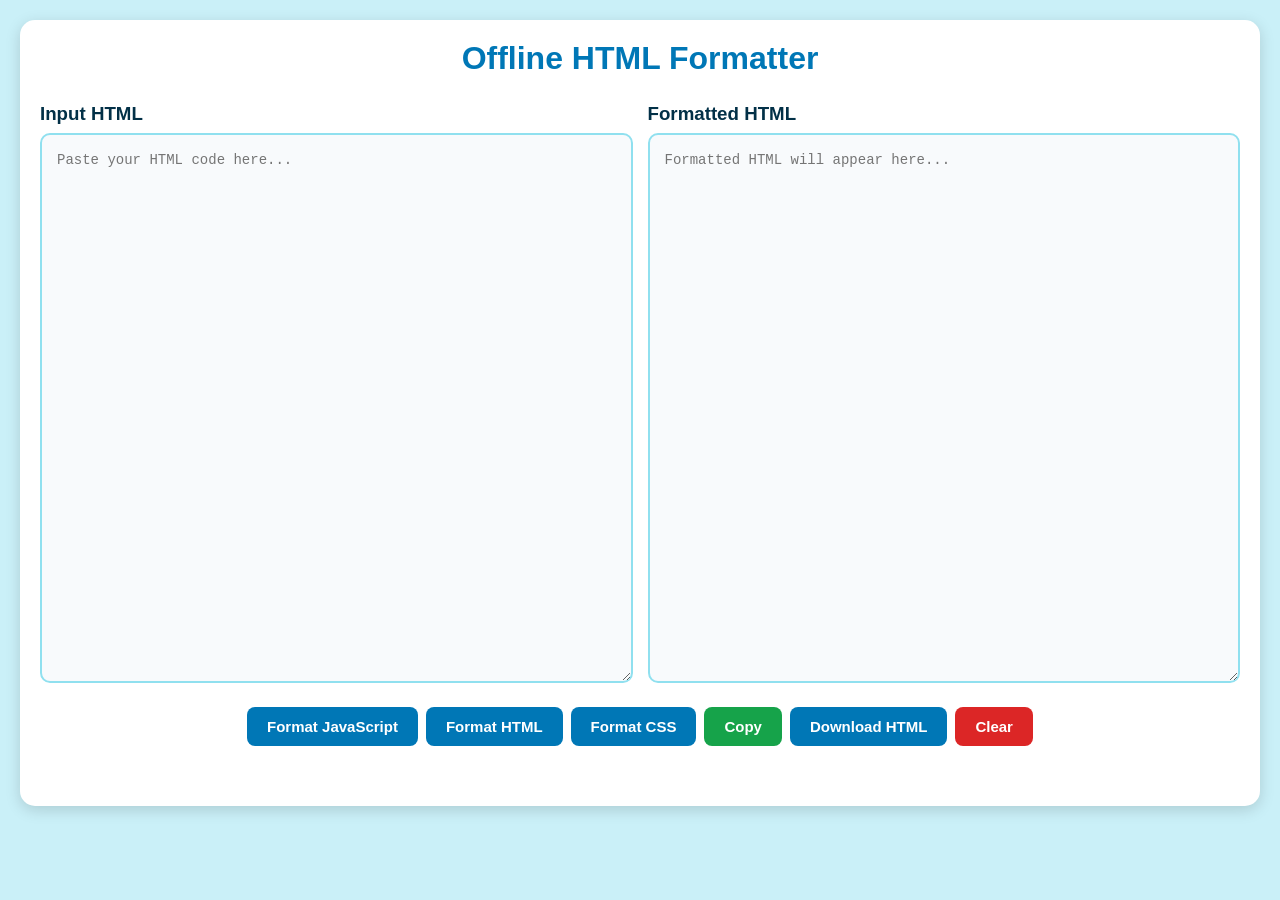
==== index.html @ 01a1a9c5 "Rename HTMLFormat_updated.html to index.html" ====
<!DOCTYPE html>
<html lang="en">
<head>
    <meta charset="UTF-8">
    <meta name="viewport"
          content="width=device-width, initial-scale=1.0">
    <title>Offline HTML Formatter</title>
    <style>
        * {
            box-sizing: border-box;
        }
        body {
            margin: 0;
            padding: 20px;
            font-family: "Segoe UI", Arial, sans-serif;
            background: #caf0f8;
            color: #023047;
        }
        .container {
            max-width: 1400px;
            margin: auto;
            background: white;
            padding: 20px;
            border-radius: 15px;
            box-shadow: 0 4px 15px rgba(0, 0, 0, 0.15);
        }
        h1 {
            margin-top: 0;
            text-align: center;
            color: #0077b6;
        }
        .editor-container {
            display: grid;
            grid-template-columns: 1fr 1fr;
            gap: 15px;
        }
        .editor-box h3 {
            margin: 5px 0 8px;
        }
        textarea {
            width: 100%;
            height: 550px;
            padding: 15px;
            resize: vertical;
            border: 2px solid #90e0ef;
            border-radius: 10px;
            outline: none;
            font-family: Consolas, "Courier New", monospace;
            font-size: 14px;
            line-height: 1.5;
            background: #f8fafc;
            color: #111827;
        }
        textarea:focus {
            border-color: #0077b6;
        }
        .buttons {
            display: flex;
            justify-content: center;
            flex-wrap: wrap;
            gap: 8px;
            margin-top: 20px;
        }
        button {
            padding: 11px 20px;
            border: none;
            border-radius: 8px;
            background: #0077b6;
            color: white;
            font-size: 15px;
            font-weight: 600;
            cursor: pointer;
        }
        button:hover {
            background: #023e8a;
        }
        .copy-btn {
            background: #16a34a;
        }
        .copy-btn:hover {
            background: #15803d;
        }
        .clear-btn {
            background: #dc2626;
        }
        .clear-btn:hover {
            background: #b91c1c;
        }
        #message {
            min-height: 25px;
            margin-top: 15px;
            text-align: center;
            font-weight: 600;
        }
        @media screen and (max-width: 767px) {
            body {
                padding: 10px;
            }
            .container {
                padding: 12px;
            }
            .editor-container {
                grid-template-columns: 1fr;
            }
            textarea {
                height: 350px;
            }
            button {
                flex: 1;
                min-width: 120px;
            }
        }
    </style>
</head>
<body>
    <div class="container">
        <h1>Offline HTML Formatter</h1>
        <div class="editor-container">
            <div class="editor-box">
                <h3>Input HTML</h3>
                <textarea
                    id="inputHTML"
                    placeholder="Paste your HTML code here..."></textarea>
            </div>
            <div class="editor-box">
                <h3>Formatted HTML</h3>
                <textarea
                    id="outputHTML"
                    placeholder="Formatted HTML will appear here..."
                    readonly></textarea>
            </div>
        </div>
        <div class="buttons">
<button onclick="formatJavaScript()">
Format JavaScript
</button>
            <button onclick="formatHTML()">
                Format HTML
            </button>
<button onclick="formatCSS()">
Format CSS
</button>
            <button class="copy-btn"
                    onclick="copyHTML()">
                Copy
            </button>
            <button onclick="downloadHTML()">
                Download HTML
            </button>
            <button class="clear-btn"
                    onclick="clearHTML()">
                Clear
            </button>
        </div>
        <div id="message"></div>
    </div>
    <script>
let currentFormat = "html";
function formatHTML()
{
    const input = document.getElementById("inputHTML").value;

    if(input.trim() === "")
    {
        showMessage("Please paste HTML code first.", "red");
        return;
    }

    currentFormat = "html";

    const INDENT = "    ";
    const voidTags = new Set([
        "area", "base", "br", "col", "embed", "hr", "img", "input",
        "link", "meta", "param", "source", "track", "wbr"
    ]);

    const inlineTags = new Set([
        "span", "a", "b", "strong", "i", "em", "small", "label",
        "code", "mark", "sub", "sup"
    ]);

    function tagName(token)
    {
        const m = token.match(/^<\/?\s*([A-Za-z][A-Za-z0-9:-]*)/);
        return m ? m[1].toLowerCase() : "";
    }

    function normalizeTag(token)
    {
        let out = "";
        let quote = "";
        let spacePending = false;

        for(let i = 0; i < token.length; i++)
        {
            const ch = token[i];

            if(quote)
            {
                out += ch;
                if(ch === quote && token[i - 1] !== "\\") quote = "";
                continue;
            }

            if(ch === '"' || ch === "'")
            {
                if(spacePending && out && !out.endsWith(" ") && !out.endsWith("<")) out += " ";
                spacePending = false;
                quote = ch;
                out += ch;
                continue;
            }

            if(/\s/.test(ch))
            {
                spacePending = true;
                continue;
            }

            if(spacePending)
            {
                if(out && !out.endsWith(" ") && !out.endsWith("<") && ch !== ">" && ch !== "/") out += " ";
                spacePending = false;
            }

            out += ch;
        }

        return out.trim();
    }

    /*
       Tokenizer: reads a COMPLETE tag even when attributes are on many lines.
       It also respects > characters inside quoted attribute values.
    */
    function tokenizeHTML(html)
    {
        const tokens = [];
        let i = 0;

        while(i < html.length)
        {
            if(html.startsWith("<!--", i))
            {
                const end = html.indexOf("-->", i + 4);
                const stop = end === -1 ? html.length : end + 3;
                tokens.push({type:"comment", value:html.slice(i, stop)});
                i = stop;
                continue;
            }

            if(html[i] === "<")
            {
                let j = i + 1;
                let quote = "";

                while(j < html.length)
                {
                    const ch = html[j];

                    if(quote)
                    {
                        if(ch === quote && html[j - 1] !== "\\") quote = "";
                    }
                    else if(ch === '"' || ch === "'")
                    {
                        quote = ch;
                    }
                    else if(ch === ">")
                    {
                        j++;
                        break;
                    }

                    j++;
                }

                tokens.push({type:"tag", value:html.slice(i, j)});
                i = j;
            }
            else
            {
                let j = html.indexOf("<", i);
                if(j === -1) j = html.length;
                tokens.push({type:"text", value:html.slice(i, j)});
                i = j;
            }
        }

        return tokens;
    }

    const tokens = tokenizeHTML(input);
    const lines = [];
    let level = 0;

    function addLine(text, atLevel = level)
    {
        lines.push(INDENT.repeat(Math.max(0, atLevel)) + text);
    }

    for(let i = 0; i < tokens.length; i++)
    {
        const token = tokens[i];

        if(token.type === "comment")
        {
            addLine(token.value.trim());
            continue;
        }

        if(token.type === "text")
        {
            const text = token.value.replace(/\s+/g, " ").trim();
            if(!text) continue;

            /* Keep text following an inline element on the same line. */
            if(lines.length && /<\/(span|a|b|strong|i|em|small|label|code|mark|sub|sup)>$/i.test(lines[lines.length - 1].trim()))
            {
                lines[lines.length - 1] += text;
            }
            else
            {
                addLine(text);
            }
            continue;
        }

        let tag = normalizeTag(token.value);

        if(/^<!DOCTYPE/i.test(tag) || /^<\?/.test(tag) || /^<![^-]/.test(tag))
        {
            addLine(tag);
            continue;
        }

        if(/^<\//.test(tag))
        {
            level = Math.max(0, level - 1);
            addLine(tag);
            continue;
        }

        const name = tagName(tag);
        const selfClosing = /\/>$/.test(tag) || voidTags.has(name);

        /* Collapse simple inline tag + text + closing tag to one line. */
        if(inlineTags.has(name) && !selfClosing)
        {
            const textToken = tokens[i + 1];
            const closeToken = tokens[i + 2];

            if(textToken && textToken.type === "text" &&
               closeToken && closeToken.type === "tag" &&
               new RegExp("^<\\/\\s*" + name + "\\s*>", "i").test(closeToken.value.trim()))
            {
                const inlineText = textToken.value.replace(/\s+/g, " ").trim();
                addLine(tag + inlineText + normalizeTag(closeToken.value));
                i += 2;
                continue;
            }
        }

        addLine(tag);

        if(!selfClosing)
        {
            level++;
        }
    }

    document.getElementById("outputHTML").value = lines.join("\n").trim();
    showMessage("HTML formatted successfully.", "#16a34a");
}

        async function copyHTML() {
            const output =
                document.getElementById("outputHTML");
            if (output.value.trim() === "") {
                showMessage(
                    "Nothing to copy.",
                    "red"
                );
                return;
            }
            try {
                await navigator.clipboard.writeText(
                    output.value
                );
                showMessage(
                    "Formatted HTML copied.",
                    "#16a34a"
                );
            }
            catch (error) {
                /*
                    Offline/file fallback
                */
                output.removeAttribute("readonly");
                output.select();
                document.execCommand("copy");
                output.setAttribute(
                    "readonly",
                    "readonly"
                );
                showMessage(
                    "Formatted HTML copied.",
                    "#16a34a"
                );
            }
        }
        function downloadHTML() {
            const output =
                document.getElementById(
                    "outputHTML"
                ).value;
            if (output.trim() === "") {
                showMessage(
                    "Nothing to download.",
                    "red"
                );
                return;
            }
            const blob = new Blob(
                [output],
                {
                    type: "text/html;charset=utf-8"
                }
            );
            const url =
                URL.createObjectURL(blob);
            const link =
                document.createElement("a");
            link.href = url;
            link.download =
                "formatted.html";
            document.body.appendChild(link);
            link.click();
            document.body.removeChild(link);
            URL.revokeObjectURL(url);
            showMessage(
                "Formatted HTML downloaded.",
                "#16a34a"
            );
        }
        function clearHTML() {
            document.getElementById(
                "inputHTML"
            ).value = "";
            document.getElementById(
                "outputHTML"
            ).value = "";
            document.getElementById(
                "message"
            ).innerText = "";
        }
        function showMessage(text, color) {
            const message =
                document.getElementById("message");
            message.innerText = text;
            message.style.color = color;
        }
function formatCSS()
{
    const input =
        document.getElementById("inputHTML").value;
    if(input.trim() === "")
    {
        showMessage(
            "Please paste CSS code first.",
            "red"
        );
        return;
    }
    let css = input.trim();
    let output = "";
    let indentLevel = 0;
    const indent = "    ";
    let inString = false;
    let stringChar = "";
    let inComment = false;
    for(let i = 0; i < css.length; i++)
    {
        const char = css[i];
        const next = css[i + 1];
        /*
            CSS comment start
        */
        if(
            !inString &&
            char === "/" &&
            next === "*"
        )
        {
            inComment = true;
            output += "/*";
            i++;
            continue;
        }
        /*
            CSS comment end
        */
        if(
            inComment &&
            char === "*" &&
            next === "/"
        )
        {
            output += "*/";
            i++;
            inComment = false;
            continue;
        }
        if(inComment)
        {
            output += char;
            continue;
        }
        /*
            Quoted strings
        */
        if(
            (char === '"' || char === "'")
        )
        {
            if(
                !inString
            )
            {
                inString = true;
                stringChar = char;
            }
            else if(
                stringChar === char &&
                css[i - 1] !== "\\"
            )
            {
                inString = false;
            }
            output += char;
            continue;
        }
        if(inString)
        {
            output += char;
            continue;
        }
        /*
            Opening {
        */
        if(char === "{")
        {
            output =
                output.trimEnd();
            output += " {\n";
            indentLevel++;
            output +=
                indent.repeat(indentLevel);
            continue;
        }
        /*
            Semicolon
        */
        if(char === ";")
        {
            output =
                output.trimEnd();
            output += ";\n";
            output +=
                indent.repeat(indentLevel);
            continue;
        }
        /*
            Closing }
        */
        if(char === "}")
        {
            indentLevel =
                Math.max(
                    0,
                    indentLevel - 1
                );
            output =
                output.trimEnd();
            output +=
                "\n" +
                indent.repeat(indentLevel) +
                "}\n";
            output +=
                indent.repeat(indentLevel);
            continue;
        }
        /*
            Remove unnecessary whitespace
        */
        if(/\s/.test(char))
        {
            if(
                output.length > 0 &&
                !/\s/.test(
                    output[output.length - 1]
                )
            )
            {
                output += " ";
            }
            continue;
        }
        /*
            Colon formatting
        */
        if(char === ":")
        {
            output =
                output.trimEnd();
            output += ": ";
            continue;
        }
        output += char;
    }
    /*
        Clean output
    */
    output = output
        .replace(/[ \t]+\n/g, "\n")
        .replace(/\n[ \t]+\n/g, "\n\n")
        .trim();
    document.getElementById(
        "outputHTML"
    ).value = output;
    showMessage(
        "CSS formatted successfully.",
        "#16a34a"
    );
}
function formatJavaScript()
{
    const input =
        document.getElementById("inputHTML").value;
    if(input.trim() === "")
    {
        showMessage(
            "Please paste JavaScript code first.",
            "red"
        );
        return;
    }
    currentFormat = "js";
    let code = input.trim();
    let output = "";
    let indentLevel = 0;
    const indent = "    ";
    let inString = false;
    let stringChar = "";
    let inSingleComment = false;
    let inMultiComment = false;
    let parentheses = 0;
    let brackets = 0;
    function addIndent()
    {
        output += indent.repeat(indentLevel);
    }
    function newLine()
    {
        output = output.trimEnd();
        if(!output.endsWith("\n"))
        {
            output += "\n";
        }
        addIndent();
    }
    for(let i = 0; i < code.length; i++)
    {
        const char = code[i];
        const next = code[i + 1];
        const previous = code[i - 1];
        /* =========================
           SINGLE LINE COMMENT
           ========================= */
        if(inSingleComment)
        {
            output += char;
            if(char === "\n")
            {
                inSingleComment = false;
                addIndent();
            }
            continue;
        }
        /* =========================
           MULTI LINE COMMENT
           ========================= */
        if(inMultiComment)
        {
            output += char;
            if(char === "*" && next === "/")
            {
                output += "/";
                i++;
                inMultiComment = false;
            }
            continue;
        }
        /* =========================
           STRING
           ========================= */
        if(inString)
        {
            output += char;
            if(
                char === stringChar &&
                previous !== "\\"
            )
            {
                inString = false;
            }
            continue;
        }
        /* =========================
           STRING START
           ========================= */
        if(
            char === '"' ||
            char === "'" ||
            char === "`"
        )
        {
            inString = true;
            stringChar = char;
            output += char;
            continue;
        }
        /* =========================
           COMMENTS
           ========================= */
        if(char === "/" && next === "/")
        {
            output += "//";
            i++;
            inSingleComment = true;
            continue;
        }
        if(char === "/" && next === "*")
        {
            output += "/*";
            i++;
            inMultiComment = true;
            continue;
        }
        /* =========================
           PARENTHESES
           ========================= */
        if(char === "(")
        {
            parentheses++;
            output = output.trimEnd();
            output += "(";
            continue;
        }
        if(char === ")")
        {
            parentheses =
                Math.max(0, parentheses - 1);
            output = output.trimEnd();
            output += ")";
            continue;
        }
        /* =========================
           ARRAY BRACKETS
           ========================= */
        if(char === "[")
        {
            brackets++;
            output += "[";
            continue;
        }
        if(char === "]")
        {
            brackets =
                Math.max(0, brackets - 1);
            output = output.trimEnd();
            output += "]";
            continue;
        }
        /* =========================
           OPENING BRACE
           ========================= */
        if(char === "{")
        {
            output = output.trimEnd();
            output += " {\n";
            indentLevel++;
            addIndent();
            continue;
        }
        /* =========================
           CLOSING BRACE
           ========================= */
        if(char === "}")
        {
            indentLevel =
                Math.max(0, indentLevel - 1);
            output = output.trimEnd();
            output += "\n";
            addIndent();
            output += "}";
            /*
                Add newline unless followed by:
                ;
                ,
                )
                ]
                else
                catch
                finally
            */
            const remaining =
                code.substring(i + 1).trimStart();
            if(
                remaining.startsWith("else") ||
                remaining.startsWith("catch") ||
                remaining.startsWith("finally")
            )
            {
                output += " ";
            }
            else if(
                next !== ";" &&
                next !== "," &&
                next !== ")" &&
                next !== "]"
            )
            {
                output += "\n";
                addIndent();
            }
            continue;
        }
        /* =========================
           SEMICOLON
           ========================= */
        if(char === ";")
        {
            output = output.trimEnd();
            output += ";";
            /*
                Do not create newline inside
                for(...)
            */
            if(parentheses === 0)
            {
                output += "\n";
                addIndent();
            }
            continue;
        }
        /* =========================
           COMMA
           ========================= */
        if(char === ",")
        {
            output = output.trimEnd();
            output += ", ";
            continue;
        }
        /* =========================
           WHITESPACE
           ========================= */
        if(/\s/.test(char))
        {
            if(
                output.length > 0 &&
                !/\s/.test(
                    output[output.length - 1]
                )
            )
            {
                output += " ";
            }
            continue;
        }
        /* =========================
           OPERATORS
           ========================= */
        if(
            char === "=" &&
            next !== ">" &&
            previous !== "=" &&
            next !== "="
        )
        {
            output = output.trimEnd();
            output += " = ";
            continue;
        }
        /* =========================
           NORMAL CHARACTER
           ========================= */
        output += char;
    }
    /* Clean output */
    output = output
        .replace(/[ \t]+\n/g, "\n")
        .replace(/\n{3,}/g, "\n\n")
        .trim();
    document.getElementById(
        "outputHTML"
    ).value = output;
    showMessage(
        "JavaScript formatted successfully.",
        "#16a34a"
    );
}
    </script>
</body>
</html>
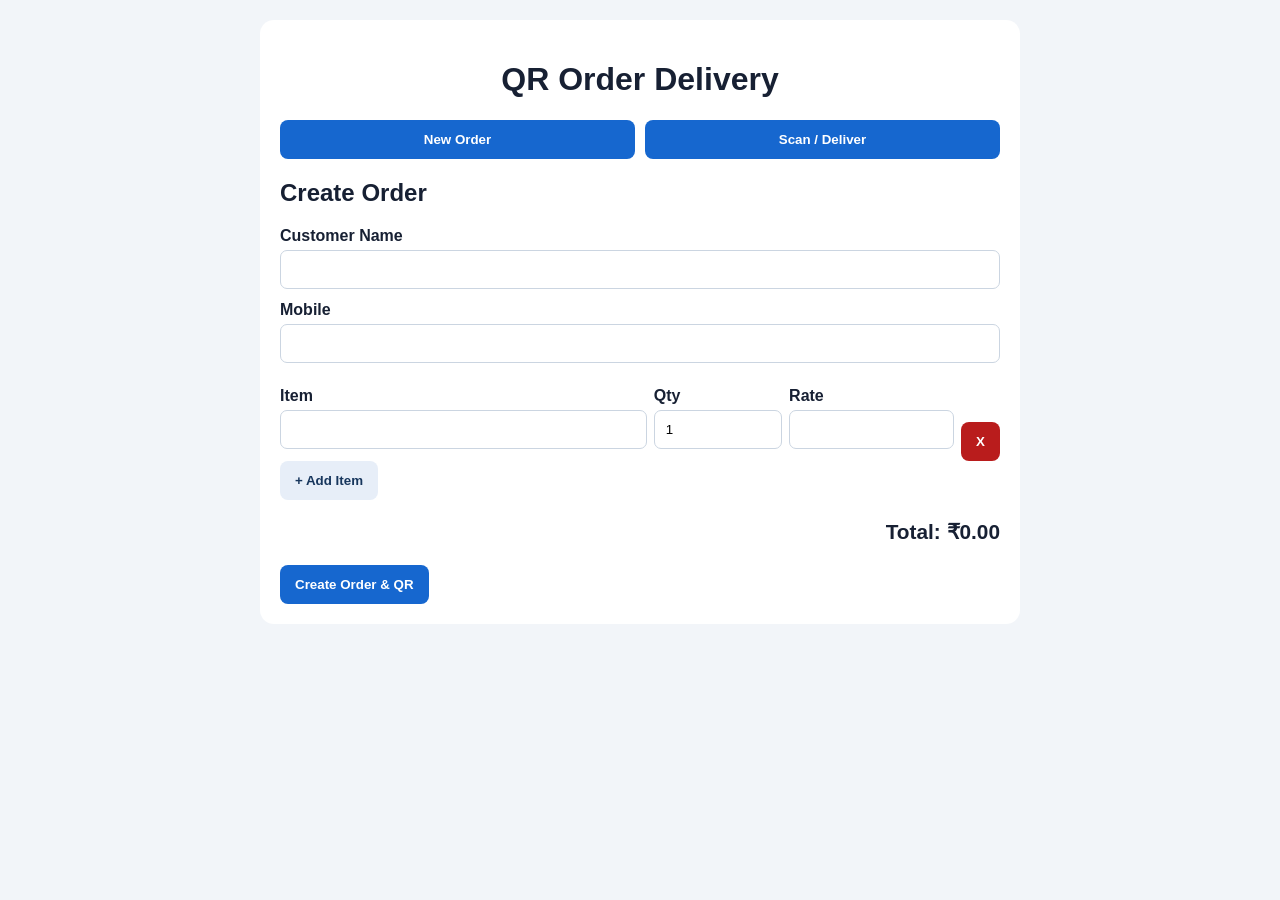
==== commit 6a98c433: "Add files via upload" ====
--- a/index.html
+++ b/index.html
@@ -1,916 +1 @@
-<!DOCTYPE html>
-<html lang="en">
-<head>
-    <meta charset="UTF-8">
-    <meta name="viewport"
-          content="width=device-width, initial-scale=1.0">
-    <title>Offline HTML Formatter</title>
-    <style>
-        * {
-            box-sizing: border-box;
-        }
-        body {
-            margin: 0;
-            padding: 20px;
-            font-family: "Segoe UI", Arial, sans-serif;
-            background: #caf0f8;
-            color: #023047;
-        }
-        .container {
-            max-width: 1400px;
-            margin: auto;
-            background: white;
-            padding: 20px;
-            border-radius: 15px;
-            box-shadow: 0 4px 15px rgba(0, 0, 0, 0.15);
-        }
-        h1 {
-            margin-top: 0;
-            text-align: center;
-            color: #0077b6;
-        }
-        .editor-container {
-            display: grid;
-            grid-template-columns: 1fr 1fr;
-            gap: 15px;
-        }
-        .editor-box h3 {
-            margin: 5px 0 8px;
-        }
-        textarea {
-            width: 100%;
-            height: 550px;
-            padding: 15px;
-            resize: vertical;
-            border: 2px solid #90e0ef;
-            border-radius: 10px;
-            outline: none;
-            font-family: Consolas, "Courier New", monospace;
-            font-size: 14px;
-            line-height: 1.5;
-            background: #f8fafc;
-            color: #111827;
-        }
-        textarea:focus {
-            border-color: #0077b6;
-        }
-        .buttons {
-            display: flex;
-            justify-content: center;
-            flex-wrap: wrap;
-            gap: 8px;
-            margin-top: 20px;
-        }
-        button {
-            padding: 11px 20px;
-            border: none;
-            border-radius: 8px;
-            background: #0077b6;
-            color: white;
-            font-size: 15px;
-            font-weight: 600;
-            cursor: pointer;
-        }
-        button:hover {
-            background: #023e8a;
-        }
-        .copy-btn {
-            background: #16a34a;
-        }
-        .copy-btn:hover {
-            background: #15803d;
-        }
-        .clear-btn {
-            background: #dc2626;
-        }
-        .clear-btn:hover {
-            background: #b91c1c;
-        }
-        #message {
-            min-height: 25px;
-            margin-top: 15px;
-            text-align: center;
-            font-weight: 600;
-        }
-        @media screen and (max-width: 767px) {
-            body {
-                padding: 10px;
-            }
-            .container {
-                padding: 12px;
-            }
-            .editor-container {
-                grid-template-columns: 1fr;
-            }
-            textarea {
-                height: 350px;
-            }
-            button {
-                flex: 1;
-                min-width: 120px;
-            }
-        }
-    </style>
-</head>
-<body>
-    <div class="container">
-        <h1>Offline HTML Formatter</h1>
-        <div class="editor-container">
-            <div class="editor-box">
-                <h3>Input HTML</h3>
-                <textarea
-                    id="inputHTML"
-                    placeholder="Paste your HTML code here..."></textarea>
-            </div>
-            <div class="editor-box">
-                <h3>Formatted HTML</h3>
-                <textarea
-                    id="outputHTML"
-                    placeholder="Formatted HTML will appear here..."
-                    readonly></textarea>
-            </div>
-        </div>
-        <div class="buttons">
-<button onclick="formatJavaScript()">
-Format JavaScript
-</button>
-            <button onclick="formatHTML()">
-                Format HTML
-            </button>
-<button onclick="formatCSS()">
-Format CSS
-</button>
-            <button class="copy-btn"
-                    onclick="copyHTML()">
-                Copy
-            </button>
-            <button onclick="downloadHTML()">
-                Download HTML
-            </button>
-            <button class="clear-btn"
-                    onclick="clearHTML()">
-                Clear
-            </button>
-        </div>
-        <div id="message"></div>
-    </div>
-    <script>
-let currentFormat = "html";
-function formatHTML()
-{
-    const input = document.getElementById("inputHTML").value;
-
-    if(input.trim() === "")
-    {
-        showMessage("Please paste HTML code first.", "red");
-        return;
-    }
-
-    currentFormat = "html";
-
-    const INDENT = "    ";
-    const voidTags = new Set([
-        "area", "base", "br", "col", "embed", "hr", "img", "input",
-        "link", "meta", "param", "source", "track", "wbr"
-    ]);
-
-    const inlineTags = new Set([
-        "span", "a", "b", "strong", "i", "em", "small", "label",
-        "code", "mark", "sub", "sup"
-    ]);
-
-    function tagName(token)
-    {
-        const m = token.match(/^<\/?\s*([A-Za-z][A-Za-z0-9:-]*)/);
-        return m ? m[1].toLowerCase() : "";
-    }
-
-    function normalizeTag(token)
-    {
-        let out = "";
-        let quote = "";
-        let spacePending = false;
-
-        for(let i = 0; i < token.length; i++)
-        {
-            const ch = token[i];
-
-            if(quote)
-            {
-                out += ch;
-                if(ch === quote && token[i - 1] !== "\\") quote = "";
-                continue;
-            }
-
-            if(ch === '"' || ch === "'")
-            {
-                if(spacePending && out && !out.endsWith(" ") && !out.endsWith("<")) out += " ";
-                spacePending = false;
-                quote = ch;
-                out += ch;
-                continue;
-            }
-
-            if(/\s/.test(ch))
-            {
-                spacePending = true;
-                continue;
-            }
-
-            if(spacePending)
-            {
-                if(out && !out.endsWith(" ") && !out.endsWith("<") && ch !== ">" && ch !== "/") out += " ";
-                spacePending = false;
-            }
-
-            out += ch;
-        }
-
-        return out.trim();
-    }
-
-    /*
-       Tokenizer: reads a COMPLETE tag even when attributes are on many lines.
-       It also respects > characters inside quoted attribute values.
-    */
-    function tokenizeHTML(html)
-    {
-        const tokens = [];
-        let i = 0;
-
-        while(i < html.length)
-        {
-            if(html.startsWith("<!--", i))
-            {
-                const end = html.indexOf("-->", i + 4);
-                const stop = end === -1 ? html.length : end + 3;
-                tokens.push({type:"comment", value:html.slice(i, stop)});
-                i = stop;
-                continue;
-            }
-
-            if(html[i] === "<")
-            {
-                let j = i + 1;
-                let quote = "";
-
-                while(j < html.length)
-                {
-                    const ch = html[j];
-
-                    if(quote)
-                    {
-                        if(ch === quote && html[j - 1] !== "\\") quote = "";
-                    }
-                    else if(ch === '"' || ch === "'")
-                    {
-                        quote = ch;
-                    }
-                    else if(ch === ">")
-                    {
-                        j++;
-                        break;
-                    }
-
-                    j++;
-                }
-
-                tokens.push({type:"tag", value:html.slice(i, j)});
-                i = j;
-            }
-            else
-            {
-                let j = html.indexOf("<", i);
-                if(j === -1) j = html.length;
-                tokens.push({type:"text", value:html.slice(i, j)});
-                i = j;
-            }
-        }
-
-        return tokens;
-    }
-
-    const tokens = tokenizeHTML(input);
-    const lines = [];
-    let level = 0;
-
-    function addLine(text, atLevel = level)
-    {
-        lines.push(INDENT.repeat(Math.max(0, atLevel)) + text);
-    }
-
-    for(let i = 0; i < tokens.length; i++)
-    {
-        const token = tokens[i];
-
-        if(token.type === "comment")
-        {
-            addLine(token.value.trim());
-            continue;
-        }
-
-        if(token.type === "text")
-        {
-            const text = token.value.replace(/\s+/g, " ").trim();
-            if(!text) continue;
-
-            /* Keep text following an inline element on the same line. */
-            if(lines.length && /<\/(span|a|b|strong|i|em|small|label|code|mark|sub|sup)>$/i.test(lines[lines.length - 1].trim()))
-            {
-                lines[lines.length - 1] += text;
-            }
-            else
-            {
-                addLine(text);
-            }
-            continue;
-        }
-
-        let tag = normalizeTag(token.value);
-
-        if(/^<!DOCTYPE/i.test(tag) || /^<\?/.test(tag) || /^<![^-]/.test(tag))
-        {
-            addLine(tag);
-            continue;
-        }
-
-        if(/^<\//.test(tag))
-        {
-            level = Math.max(0, level - 1);
-            addLine(tag);
-            continue;
-        }
-
-        const name = tagName(tag);
-        const selfClosing = /\/>$/.test(tag) || voidTags.has(name);
-
-        /* Collapse simple inline tag + text + closing tag to one line. */
-        if(inlineTags.has(name) && !selfClosing)
-        {
-            const textToken = tokens[i + 1];
-            const closeToken = tokens[i + 2];
-
-            if(textToken && textToken.type === "text" &&
-               closeToken && closeToken.type === "tag" &&
-               new RegExp("^<\\/\\s*" + name + "\\s*>", "i").test(closeToken.value.trim()))
-            {
-                const inlineText = textToken.value.replace(/\s+/g, " ").trim();
-                addLine(tag + inlineText + normalizeTag(closeToken.value));
-                i += 2;
-                continue;
-            }
-        }
-
-        addLine(tag);
-
-        if(!selfClosing)
-        {
-            level++;
-        }
-    }
-
-    document.getElementById("outputHTML").value = lines.join("\n").trim();
-    showMessage("HTML formatted successfully.", "#16a34a");
-}
-
-        async function copyHTML() {
-            const output =
-                document.getElementById("outputHTML");
-            if (output.value.trim() === "") {
-                showMessage(
-                    "Nothing to copy.",
-                    "red"
-                );
-                return;
-            }
-            try {
-                await navigator.clipboard.writeText(
-                    output.value
-                );
-                showMessage(
-                    "Formatted HTML copied.",
-                    "#16a34a"
-                );
-            }
-            catch (error) {
-                /*
-                    Offline/file fallback
-                */
-                output.removeAttribute("readonly");
-                output.select();
-                document.execCommand("copy");
-                output.setAttribute(
-                    "readonly",
-                    "readonly"
-                );
-                showMessage(
-                    "Formatted HTML copied.",
-                    "#16a34a"
-                );
-            }
-        }
-        function downloadHTML() {
-            const output =
-                document.getElementById(
-                    "outputHTML"
-                ).value;
-            if (output.trim() === "") {
-                showMessage(
-                    "Nothing to download.",
-                    "red"
-                );
-                return;
-            }
-            const blob = new Blob(
-                [output],
-                {
-                    type: "text/html;charset=utf-8"
-                }
-            );
-            const url =
-                URL.createObjectURL(blob);
-            const link =
-                document.createElement("a");
-            link.href = url;
-            link.download =
-                "formatted.html";
-            document.body.appendChild(link);
-            link.click();
-            document.body.removeChild(link);
-            URL.revokeObjectURL(url);
-            showMessage(
-                "Formatted HTML downloaded.",
-                "#16a34a"
-            );
-        }
-        function clearHTML() {
-            document.getElementById(
-                "inputHTML"
-            ).value = "";
-            document.getElementById(
-                "outputHTML"
-            ).value = "";
-            document.getElementById(
-                "message"
-            ).innerText = "";
-        }
-        function showMessage(text, color) {
-            const message =
-                document.getElementById("message");
-            message.innerText = text;
-            message.style.color = color;
-        }
-function formatCSS()
-{
-    const input =
-        document.getElementById("inputHTML").value;
-    if(input.trim() === "")
-    {
-        showMessage(
-            "Please paste CSS code first.",
-            "red"
-        );
-        return;
-    }
-    let css = input.trim();
-    let output = "";
-    let indentLevel = 0;
-    const indent = "    ";
-    let inString = false;
-    let stringChar = "";
-    let inComment = false;
-    for(let i = 0; i < css.length; i++)
-    {
-        const char = css[i];
-        const next = css[i + 1];
-        /*
-            CSS comment start
-        */
-        if(
-            !inString &&
-            char === "/" &&
-            next === "*"
-        )
-        {
-            inComment = true;
-            output += "/*";
-            i++;
-            continue;
-        }
-        /*
-            CSS comment end
-        */
-        if(
-            inComment &&
-            char === "*" &&
-            next === "/"
-        )
-        {
-            output += "*/";
-            i++;
-            inComment = false;
-            continue;
-        }
-        if(inComment)
-        {
-            output += char;
-            continue;
-        }
-        /*
-            Quoted strings
-        */
-        if(
-            (char === '"' || char === "'")
-        )
-        {
-            if(
-                !inString
-            )
-            {
-                inString = true;
-                stringChar = char;
-            }
-            else if(
-                stringChar === char &&
-                css[i - 1] !== "\\"
-            )
-            {
-                inString = false;
-            }
-            output += char;
-            continue;
-        }
-        if(inString)
-        {
-            output += char;
-            continue;
-        }
-        /*
-            Opening {
-        */
-        if(char === "{")
-        {
-            output =
-                output.trimEnd();
-            output += " {\n";
-            indentLevel++;
-            output +=
-                indent.repeat(indentLevel);
-            continue;
-        }
-        /*
-            Semicolon
-        */
-        if(char === ";")
-        {
-            output =
-                output.trimEnd();
-            output += ";\n";
-            output +=
-                indent.repeat(indentLevel);
-            continue;
-        }
-        /*
-            Closing }
-        */
-        if(char === "}")
-        {
-            indentLevel =
-                Math.max(
-                    0,
-                    indentLevel - 1
-                );
-            output =
-                output.trimEnd();
-            output +=
-                "\n" +
-                indent.repeat(indentLevel) +
-                "}\n";
-            output +=
-                indent.repeat(indentLevel);
-            continue;
-        }
-        /*
-            Remove unnecessary whitespace
-        */
-        if(/\s/.test(char))
-        {
-            if(
-                output.length > 0 &&
-                !/\s/.test(
-                    output[output.length - 1]
-                )
-            )
-            {
-                output += " ";
-            }
-            continue;
-        }
-        /*
-            Colon formatting
-        */
-        if(char === ":")
-        {
-            output =
-                output.trimEnd();
-            output += ": ";
-            continue;
-        }
-        output += char;
-    }
-    /*
-        Clean output
-    */
-    output = output
-        .replace(/[ \t]+\n/g, "\n")
-        .replace(/\n[ \t]+\n/g, "\n\n")
-        .trim();
-    document.getElementById(
-        "outputHTML"
-    ).value = output;
-    showMessage(
-        "CSS formatted successfully.",
-        "#16a34a"
-    );
-}
-function formatJavaScript()
-{
-    const input =
-        document.getElementById("inputHTML").value;
-    if(input.trim() === "")
-    {
-        showMessage(
-            "Please paste JavaScript code first.",
-            "red"
-        );
-        return;
-    }
-    currentFormat = "js";
-    let code = input.trim();
-    let output = "";
-    let indentLevel = 0;
-    const indent = "    ";
-    let inString = false;
-    let stringChar = "";
-    let inSingleComment = false;
-    let inMultiComment = false;
-    let parentheses = 0;
-    let brackets = 0;
-    function addIndent()
-    {
-        output += indent.repeat(indentLevel);
-    }
-    function newLine()
-    {
-        output = output.trimEnd();
-        if(!output.endsWith("\n"))
-        {
-            output += "\n";
-        }
-        addIndent();
-    }
-    for(let i = 0; i < code.length; i++)
-    {
-        const char = code[i];
-        const next = code[i + 1];
-        const previous = code[i - 1];
-        /* =========================
-           SINGLE LINE COMMENT
-           ========================= */
-        if(inSingleComment)
-        {
-            output += char;
-            if(char === "\n")
-            {
-                inSingleComment = false;
-                addIndent();
-            }
-            continue;
-        }
-        /* =========================
-           MULTI LINE COMMENT
-           ========================= */
-        if(inMultiComment)
-        {
-            output += char;
-            if(char === "*" && next === "/")
-            {
-                output += "/";
-                i++;
-                inMultiComment = false;
-            }
-            continue;
-        }
-        /* =========================
-           STRING
-           ========================= */
-        if(inString)
-        {
-            output += char;
-            if(
-                char === stringChar &&
-                previous !== "\\"
-            )
-            {
-                inString = false;
-            }
-            continue;
-        }
-        /* =========================
-           STRING START
-           ========================= */
-        if(
-            char === '"' ||
-            char === "'" ||
-            char === "`"
-        )
-        {
-            inString = true;
-            stringChar = char;
-            output += char;
-            continue;
-        }
-        /* =========================
-           COMMENTS
-           ========================= */
-        if(char === "/" && next === "/")
-        {
-            output += "//";
-            i++;
-            inSingleComment = true;
-            continue;
-        }
-        if(char === "/" && next === "*")
-        {
-            output += "/*";
-            i++;
-            inMultiComment = true;
-            continue;
-        }
-        /* =========================
-           PARENTHESES
-           ========================= */
-        if(char === "(")
-        {
-            parentheses++;
-            output = output.trimEnd();
-            output += "(";
-            continue;
-        }
-        if(char === ")")
-        {
-            parentheses =
-                Math.max(0, parentheses - 1);
-            output = output.trimEnd();
-            output += ")";
-            continue;
-        }
-        /* =========================
-           ARRAY BRACKETS
-           ========================= */
-        if(char === "[")
-        {
-            brackets++;
-            output += "[";
-            continue;
-        }
-        if(char === "]")
-        {
-            brackets =
-                Math.max(0, brackets - 1);
-            output = output.trimEnd();
-            output += "]";
-            continue;
-        }
-        /* =========================
-           OPENING BRACE
-           ========================= */
-        if(char === "{")
-        {
-            output = output.trimEnd();
-            output += " {\n";
-            indentLevel++;
-            addIndent();
-            continue;
-        }
-        /* =========================
-           CLOSING BRACE
-           ========================= */
-        if(char === "}")
-        {
-            indentLevel =
-                Math.max(0, indentLevel - 1);
-            output = output.trimEnd();
-            output += "\n";
-            addIndent();
-            output += "}";
-            /*
-                Add newline unless followed by:
-                ;
-                ,
-                )
-                ]
-                else
-                catch
-                finally
-            */
-            const remaining =
-                code.substring(i + 1).trimStart();
-            if(
-                remaining.startsWith("else") ||
-                remaining.startsWith("catch") ||
-                remaining.startsWith("finally")
-            )
-            {
-                output += " ";
-            }
-            else if(
-                next !== ";" &&
-                next !== "," &&
-                next !== ")" &&
-                next !== "]"
-            )
-            {
-                output += "\n";
-                addIndent();
-            }
-            continue;
-        }
-        /* =========================
-           SEMICOLON
-           ========================= */
-        if(char === ";")
-        {
-            output = output.trimEnd();
-            output += ";";
-            /*
-                Do not create newline inside
-                for(...)
-            */
-            if(parentheses === 0)
-            {
-                output += "\n";
-                addIndent();
-            }
-            continue;
-        }
-        /* =========================
-           COMMA
-           ========================= */
-        if(char === ",")
-        {
-            output = output.trimEnd();
-            output += ", ";
-            continue;
-        }
-        /* =========================
-           WHITESPACE
-           ========================= */
-        if(/\s/.test(char))
-        {
-            if(
-                output.length > 0 &&
-                !/\s/.test(
-                    output[output.length - 1]
-                )
-            )
-            {
-                output += " ";
-            }
-            continue;
-        }
-        /* =========================
-           OPERATORS
-           ========================= */
-        if(
-            char === "=" &&
-            next !== ">" &&
-            previous !== "=" &&
-            next !== "="
-        )
-        {
-            output = output.trimEnd();
-            output += " = ";
-            continue;
-        }
-        /* =========================
-           NORMAL CHARACTER
-           ========================= */
-        output += char;
-    }
-    /* Clean output */
-    output = output
-        .replace(/[ \t]+\n/g, "\n")
-        .replace(/\n{3,}/g, "\n\n")
-        .trim();
-    document.getElementById(
-        "outputHTML"
-    ).value = output;
-    showMessage(
-        "JavaScript formatted successfully.",
-        "#16a34a"
-    );
-}
-    </script>
-</body>
-</html>
+<!doctype html><html><head><meta charset="utf-8"><meta name="viewport" content="width=device-width,initial-scale=1"><title>QR Order Delivery</title><link rel="stylesheet" href="assets/style.css"></head><body><main class="wrap"><h1>QR Order Delivery</h1><nav><button onclick="tab('sales')">New Order</button><button onclick="tab('delivery')">Scan / Deliver</button></nav><section id="sales"><h2>Create Order</h2><label>Customer Name<input id="customerName"></label><label>Mobile<input id="customerMobile" inputmode="tel"></label><div id="items"></div><button class="light" onclick="addItem()">+ Add Item</button><p class="total">Total: ₹<span id="total">0.00</span></p><button onclick="createOrder()">Create Order & QR</button><div id="created" class="card hide"><h3>Order Created</h3><div id="qr"></div><p><b>Order:</b> <span id="createdNo"></span></p><p><b>Amount:</b> ₹<span id="createdAmount"></span></p><button class="light" onclick="shareQr()">Share / Download QR</button></div></section><section id="delivery" class="hide"><h2>Delivery Counter</h2><div id="reader"></div><div class="buttons"><button onclick="startScanner()">Start Camera</button><button class="light" onclick="stopScanner()">Stop</button></div><p class="center">or upload QR image</p><input type="file" id="qrFile" accept="image/*" onchange="scanFile(this)"><label>Manual token (test)<input id="manualToken"></label><button class="light" onclick="lookup(manualToken.value.trim())">Lookup</button><div id="orderCard" class="card hide"></div></section><div id="msg"></div></main><script src="assets/libs/qrcode.min.js"></script><script src="assets/libs/html5-qrcode.min.js"></script><script src="assets/app.js"></script></body></html>
--- a/assets/style.css
+++ b/assets/style.css
@@ -0,0 +1 @@
+*{box-sizing:border-box}body{margin:0;background:#f2f5f9;font-family:Arial,sans-serif;color:#172033}.wrap{max-width:760px;margin:20px auto;padding:20px;background:#fff;border-radius:14px}h1{text-align:center}nav,.buttons{display:flex;gap:10px;margin:15px 0}nav button,.buttons button{flex:1}button{border:0;border-radius:8px;padding:12px 15px;background:#1667cf;color:white;font-weight:700}.light{background:#e7eef8;color:#17365d}label{display:block;font-weight:700;margin:12px 0}input{width:100%;padding:11px;border:1px solid #cbd5e1;border-radius:7px;margin-top:5px}.item{display:grid;grid-template-columns:2fr .7fr .9fr auto;gap:7px;align-items:end}.item button{background:#b91c1c}.total{text-align:right;font-size:1.3em;font-weight:bold}.card{margin-top:20px;padding:16px;border:1px solid #d8e0ea;border-radius:10px}.hide{display:none}.center{text-align:center}#qr canvas,#qr img{display:block;margin:12px auto;max-width:100%}.good,.bad{padding:12px;border-radius:8px;margin-top:15px}.good{background:#e8f7eb;color:#17622c}.bad{background:#ffe7e7;color:#8f1e1e}@media(max-width:600px){.wrap{margin:0;min-height:100vh;border-radius:0}.item{grid-template-columns:1fr 70px 90px auto}}
